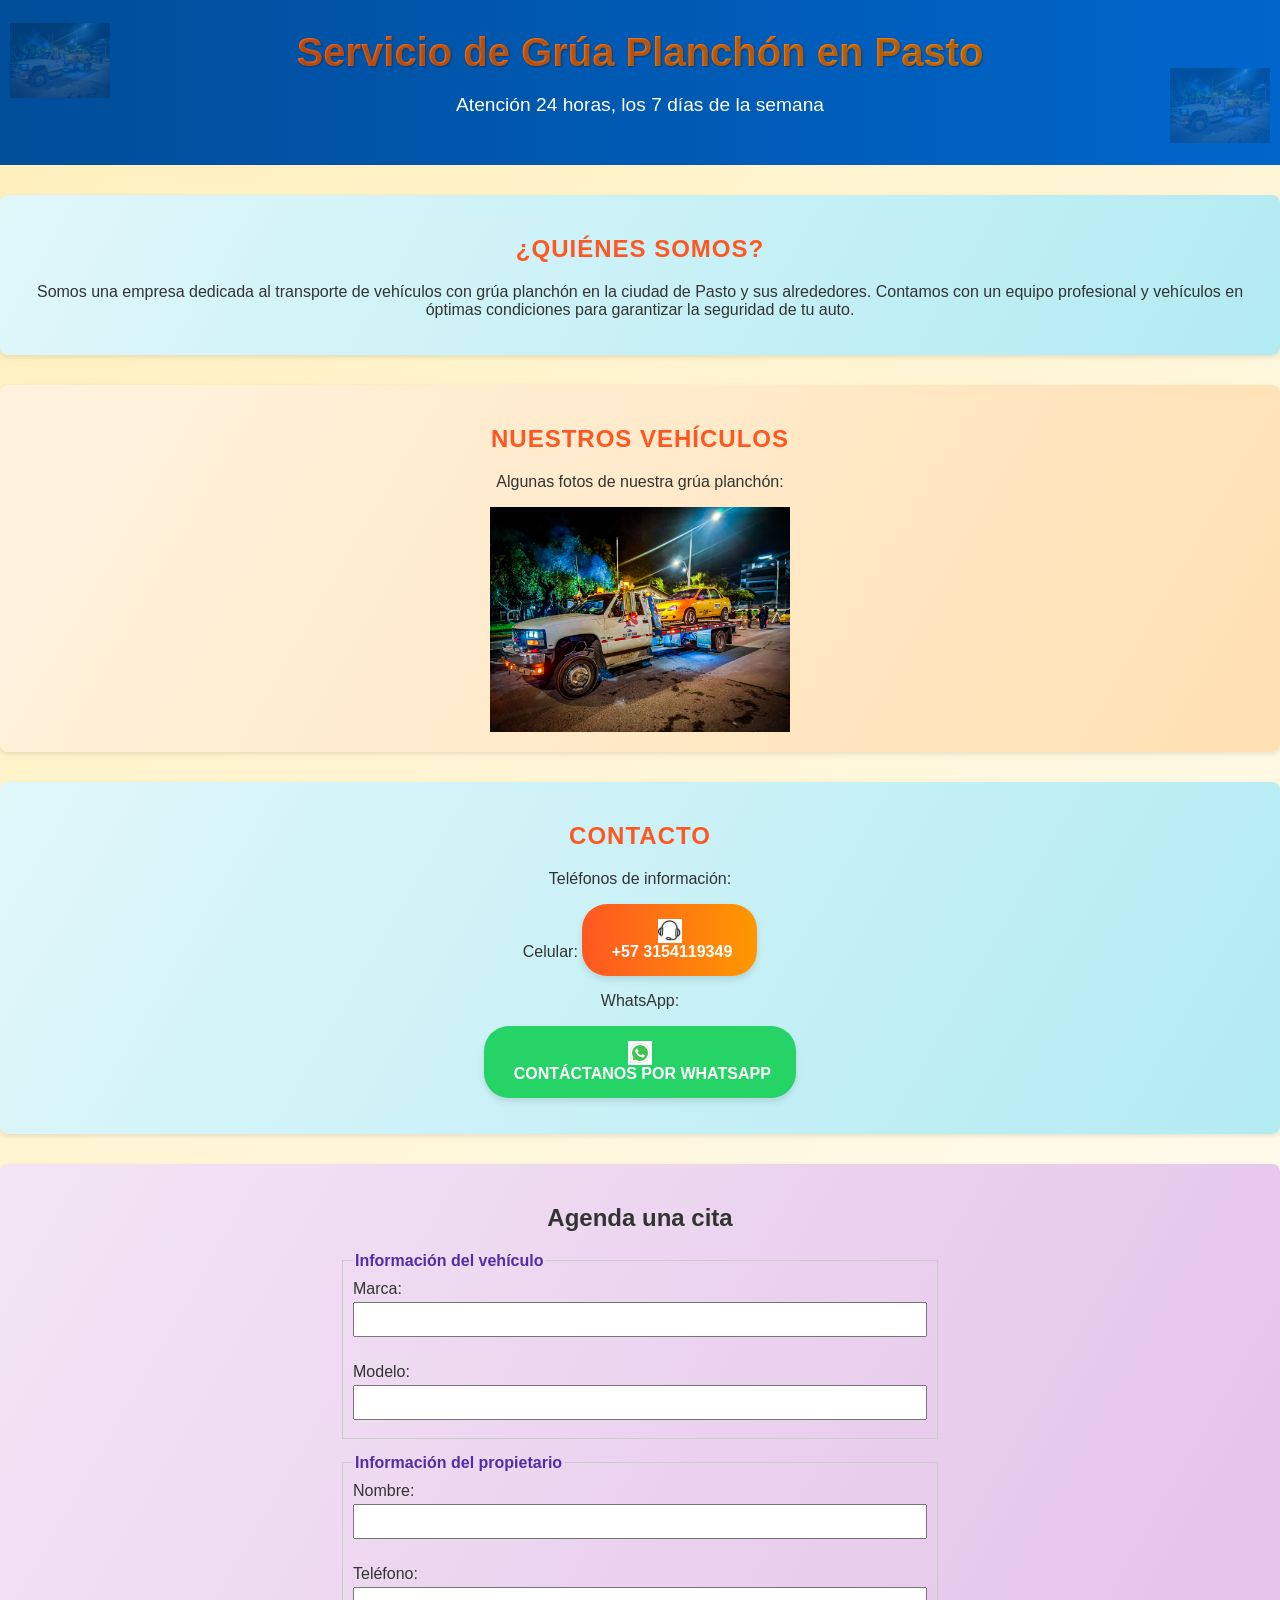
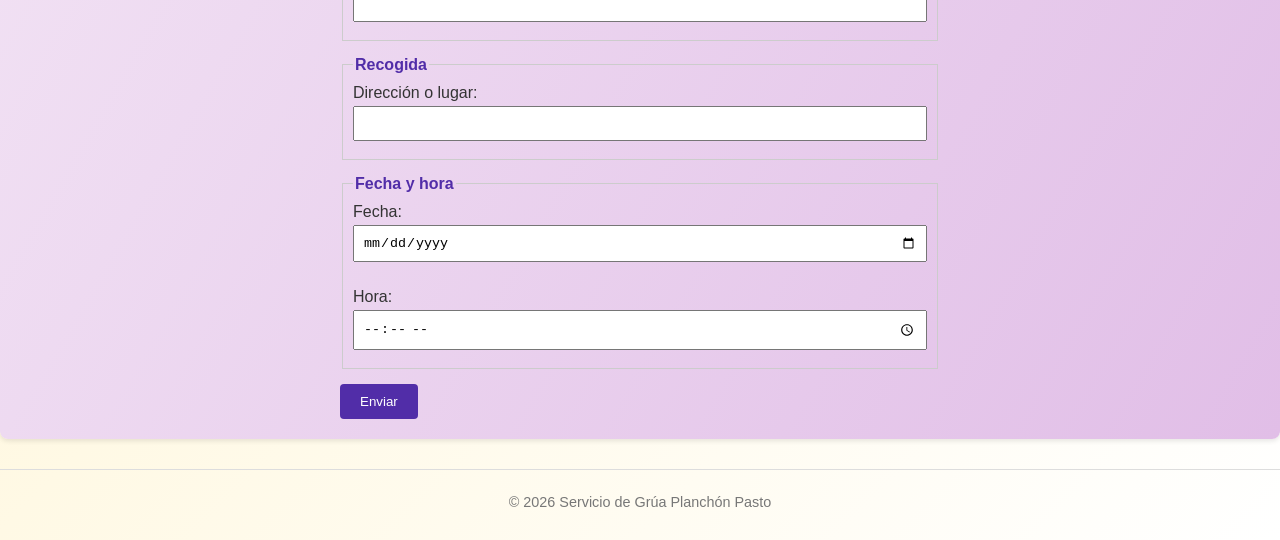
==== index.html @ acb49da7 "Add files via upload" ====
<!DOCTYPE html>
<html lang="es">
    <head>
        <meta charset="UTF-8">
        <title>Servicio de grua planchon 24/7</title>
        <link rel="stylesheet" href="diseño.css">
    </head>
    <body>
        <div class="container">
            <header>
                <h1>Servicio de Grúa Planchón en Pasto</h1>
                <p>Atención 24 horas, los 7 días de la semana</p>
            </header>
        <section id="informacion">
            <h2>¿Quiénes somos?</h2>
            <p>Somos una empresa dedicada al transporte de vehículos con grúa planchón en la ciudad de Pasto y sus alrededores. Contamos con un equipo profesional y vehículos en óptimas condiciones para garantizar la seguridad de tu auto.</p>
        </section>
        <section id="fotos">
            <h2>Nuestros vehículos</h2>
            <p>Algunas fotos de nuestra grúa planchón:</p>
            <img src="grua.jpg" alt="Grúa planchón frontal" width="300">
        </section>
        <section id="contacto">
            <h2>Contacto</h2>
            <p>Teléfonos de información:</p>
            <ul>
                <li>Celular: <a class="button phone" href="tel:+573154119349">
                <img src="llama.gif" alt="Llamar" width="24" style="vertical-align: middle;">
                &nbsp;+57 3154119349
            </a></li>
            </ul>
            <p>WhatsApp:</p>
            <p><a class="button whatsapp" href="https://wa.me/573001234567" target="_blank">
                <img src="what.gif" alt="WhatsApp" width="24" style="vertical-align: middle;">
                &nbsp;Contáctanos por WhatsApp
            </a></p>
        </section>
        <!-- nueva sección para agendar citas -->
        <section id="agendar">
            <h2>Agenda una cita</h2>
            <form action="https://script.google.com/macros/s/AKfycbwT7ybnUFmHu-Cw9Qw9momWvSQEnT1naqYJ2Vun7JZNzu93TOwmvfJAt7CjACuIk99rdw/exec" method="post">
                <fieldset>
                    <legend>Información del vehículo</legend>
                    <label>Marca: <input type="text" name="marca" required></label><br>
                    <label>Modelo: <input type="text" name="modelo" required></label>
                </fieldset>
                <fieldset>
                    <legend>Información del propietario</legend>
                    <label>Nombre: <input type="text" name="nombre" required></label><br>
                    <label>Teléfono: <input type="tel" name="telefono" required></label>
                </fieldset>
                <fieldset>
                    <legend>Recogida</legend>
                    <label>Dirección o lugar: <input type="text" name="ubicacion" required></label>
                </fieldset>
                <fieldset>
                    <legend>Fecha y hora</legend>
                    <label>Fecha: <input type="date" name="fecha" required></label><br>
                    <label>Hora: <input type="time" name="hora" required></label>
                </fieldset>
                <button type="submit">Enviar</button>
            </form>
        </section>
        <footer>
            <p>&copy; 2026 Servicio de Grúa Planchón Pasto</p>
        </footer>
    </body>
</html>
---- diseño.css ----
body {
    font-family: 'Segoe UI', Tahoma, Geneva, Verdana, sans-serif;
    text-align: center;
    margin: 0;
    padding: 0;
    /* lively gradient backdrop with cheerful tones */
    background: linear-gradient(135deg, #ffefba 0%, #ffffff 100%);
    color: #333;
}

/* animated entrance */
@keyframes fadeIn {
    from { opacity: 0; transform: translateY(20px); }
    to { opacity: 1; transform: translateY(0); }
}

.container {
    animation: fadeIn 0.8s ease-out;
}

header, section, footer {
    margin-bottom: 30px;
}

/* enhanced vibes for sections */
section {
    padding: 20px;
    background: linear-gradient(120deg, #fff3e0, #ffe0b2);
    border-radius: 8px;
    box-shadow: 0 2px 5px rgba(0,0,0,0.1);
    transition: transform 0.3s;
}

section:hover {
    transform: translateY(-5px);
}

section:nth-child(even) {
    background: linear-gradient(120deg, #e0f7fa, #b2ebf2);
}

img {
    max-width: 100%;
    height: auto;
    display: block;
    margin: 0 auto;
}

ul {
    list-style: none;
    padding: 0;
}

a {
    color: #0066cc;
    text-decoration: none;
}

a:hover {
    text-decoration: underline;
}

/* adicional: cabecera con fondo y texto blanco */
header {
    background: linear-gradient(90deg, #004d99, #0066cc);
    color: #fff;
    padding: 30px 0;
    position: relative;
    overflow: hidden;
}

/* floating grúa icon decorations */
header::before,
header::after {
    content: '';
    position: absolute;
    width: 100px;
    height: 100px;
    background: url('grua.jpg') no-repeat center/contain;
    opacity: 0.2;
    animation: float 6s ease-in-out infinite;
}
header::before { top: 10px; left: 10px; }
header::after { bottom: 10px; right: 10px; animation-delay: 3s; }

@keyframes float {
    0%,100% { transform: translateY(0); }
    50% { transform: translateY(-15px); }
}

header h1 {
  font-size: 2.5em;
  margin: 0;
  text-shadow: 1px 1px 2px rgba(0,0,0,0.3);
  /* animated gradient text effect */
  background: linear-gradient(90deg, #ff5722, #ff9800, #ff5722);
  background-size: 200% 200%; /* 👈 necesario */
  -webkit-background-clip: text;
  -webkit-text-fill-color: transparent;
  animation: textShift 5s ease infinite;
}


@keyframes textShift {
    0% { background-position: 0% 50%; }
    50% { background-position: 100% 50%; }
    100% { background-position: 0% 50%; }
}

header p {
    font-size: 1.2em;
}

/* button style for contact links */
.button {
    display: inline-block;
    background: linear-gradient(90deg,#ff5722,#ff9800);
    color: #fff;
    padding: 15px 25px;
    border-radius: 25px;
    text-transform: uppercase;
    font-weight: bold;
    transition: background 0.3s, transform 0.3s, box-shadow 0.3s;
    text-decoration: none;
    box-shadow: 0 4px 6px rgba(0,0,0,0.1);
    animation: pulse 2s infinite;
}

@keyframes pulse {
    0%, 100% { transform: scale(1); }
    50% { transform: scale(1.05); }
}

.button:hover {
    background: linear-gradient(90deg,#ff9800,#ff5722);
    transform: translateY(-3px);
    box-shadow: 0 6px 10px rgba(0,0,0,0.15);
}

/* special WhatsApp callout */
.whatsapp {
    background: #25d366 !important;
}
/* estilos para el formulario de citas */
#agendar {
    padding: 20px;
    background: linear-gradient(120deg, #f3e5f5, #e1bee7);
    border-radius: 8px;
    box-shadow: 0 2px 5px rgba(0,0,0,0.1);
}
#agendar form {
    max-width: 600px;
    margin: 0 auto;
    text-align: left;
}
#agendar fieldset {
    margin-bottom: 15px;
    border: 1px solid #ccc;
    padding: 10px;
}
#agendar legend {
    font-weight: bold;
    color: #512da8;
}
#agendar label {
    display: block;
    margin-bottom: 8px;
}
#agendar input[type="text"],
#agendar input[type="number"],
#agendar input[type="tel"],
#agendar input[type="email"],
#agendar input[type="date"],
#agendar input[type="time"] {
    width: 100%;
    padding: 8px;
    box-sizing: border-box;
    margin-top: 4px;
}
#agendar button[type="submit"] {
    background: #512da8;
    color: #fff;
    padding: 10px 20px;
    border: none;
    border-radius: 4px;
    cursor: pointer;
    transition: background 0.3s;
}
#agendar button[type="submit"]:hover {
    background: #311b92;
}
.whatsapp:hover {
    background: #1ebe5a !important;
}

footer {
    font-size: 0.9em;
    color: #777;
    border-top: 1px solid #ddd;
    padding-top: 10px;
}

/* estilos para secciones internas */
#informacion h2,
#fotos h2,
#contacto h2 {
    color: #ff5722;
    text-transform: uppercase;
    letter-spacing: 1px;
}

/* adaptaciones móviles */
@media (max-width: 600px) {
    .container {
        padding: 10px;
    }
    header h1 {
        font-size: 1.5em;
    }
}

<fieldset>
    <legend>Información del vehículo</legend>
    <label>Marca: <input type="text" name="marca" required></label><br>
    <label>Modelo: <input type="text" name="modelo" required></label>
</fieldset>
<fieldset>
    <legend>Información del propietario</legend>
    <label>Nombre: <input type="text" name="nombre" required></label><br>
    <label>Teléfono: <input type="tel" name="telefono" required></label>
</fieldset>
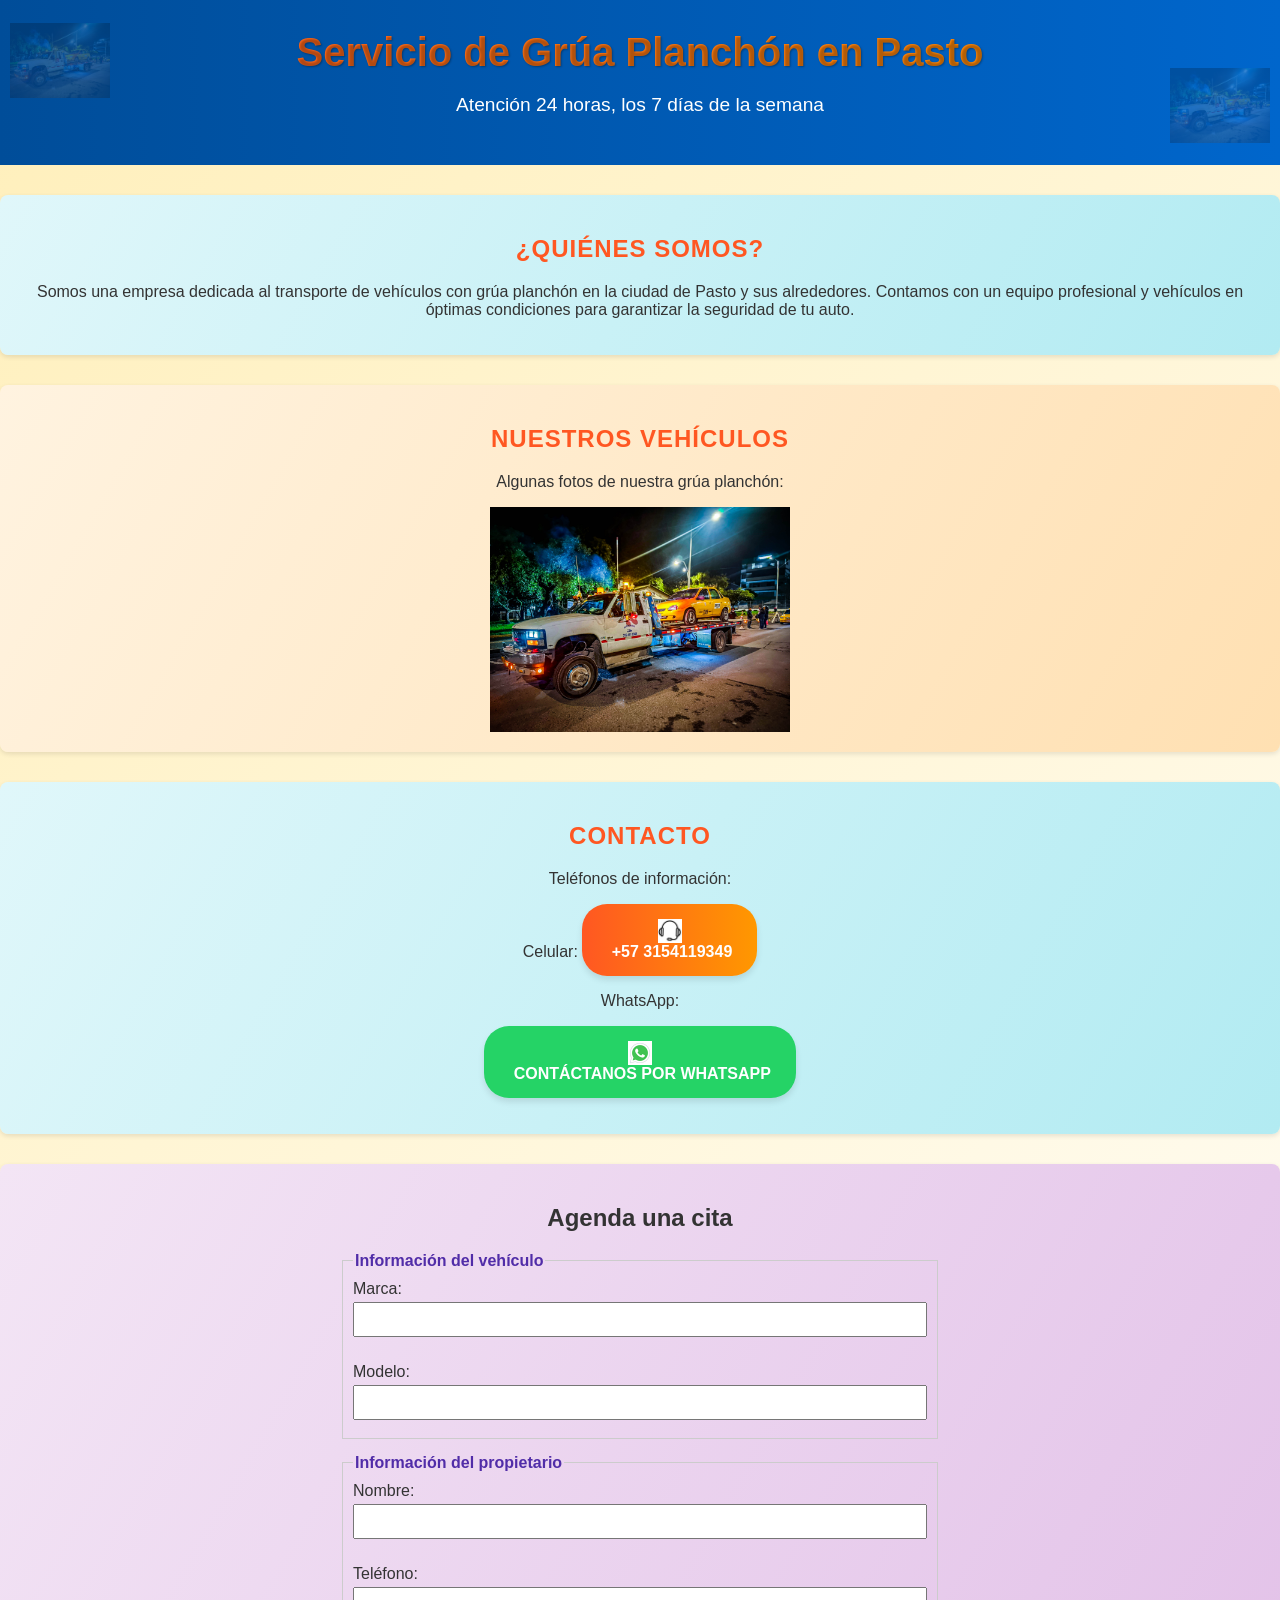
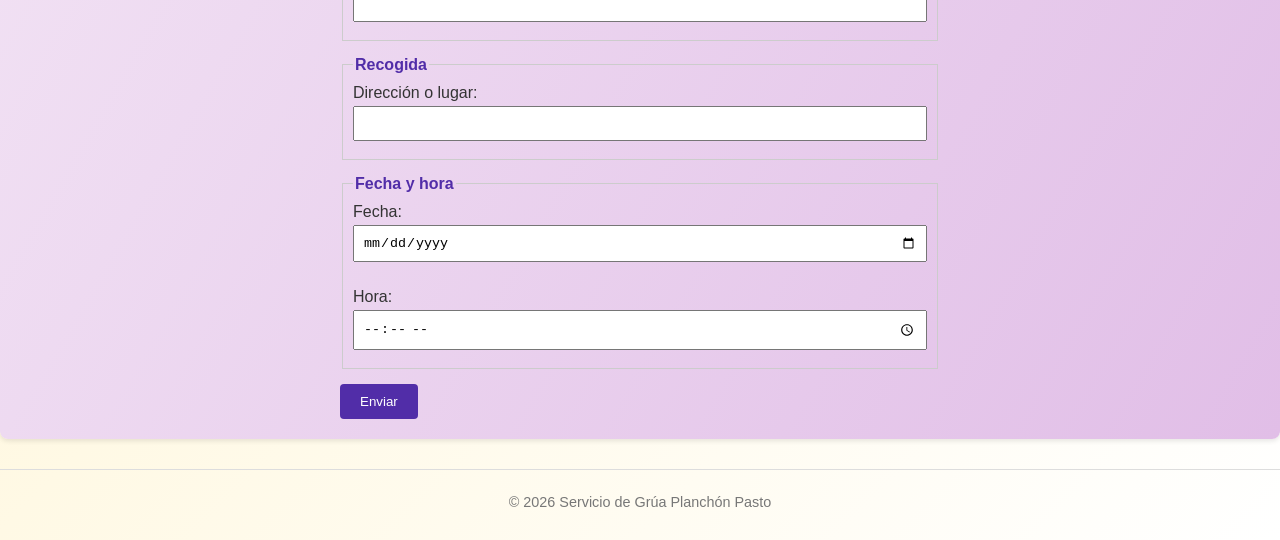
==== commit 14bfc532: "Fix HTML formatting and add new sections" ====
--- a/index.html
+++ b/index.html
@@ -30,7 +30,7 @@
             </a></li>
             </ul>
             <p>WhatsApp:</p>
-            <p><a class="button whatsapp" href="https://wa.me/573001234567" target="_blank">
+            <p><a class="button whatsapp" href="https://wa.me/573154119349" target="_blank">
                 <img src="what.gif" alt="WhatsApp" width="24" style="vertical-align: middle;">
                 &nbsp;Contáctanos por WhatsApp
             </a></p>
@@ -65,4 +65,5 @@
             <p>&copy; 2026 Servicio de Grúa Planchón Pasto</p>
         </footer>
     </body>
-</html>+
+</html>
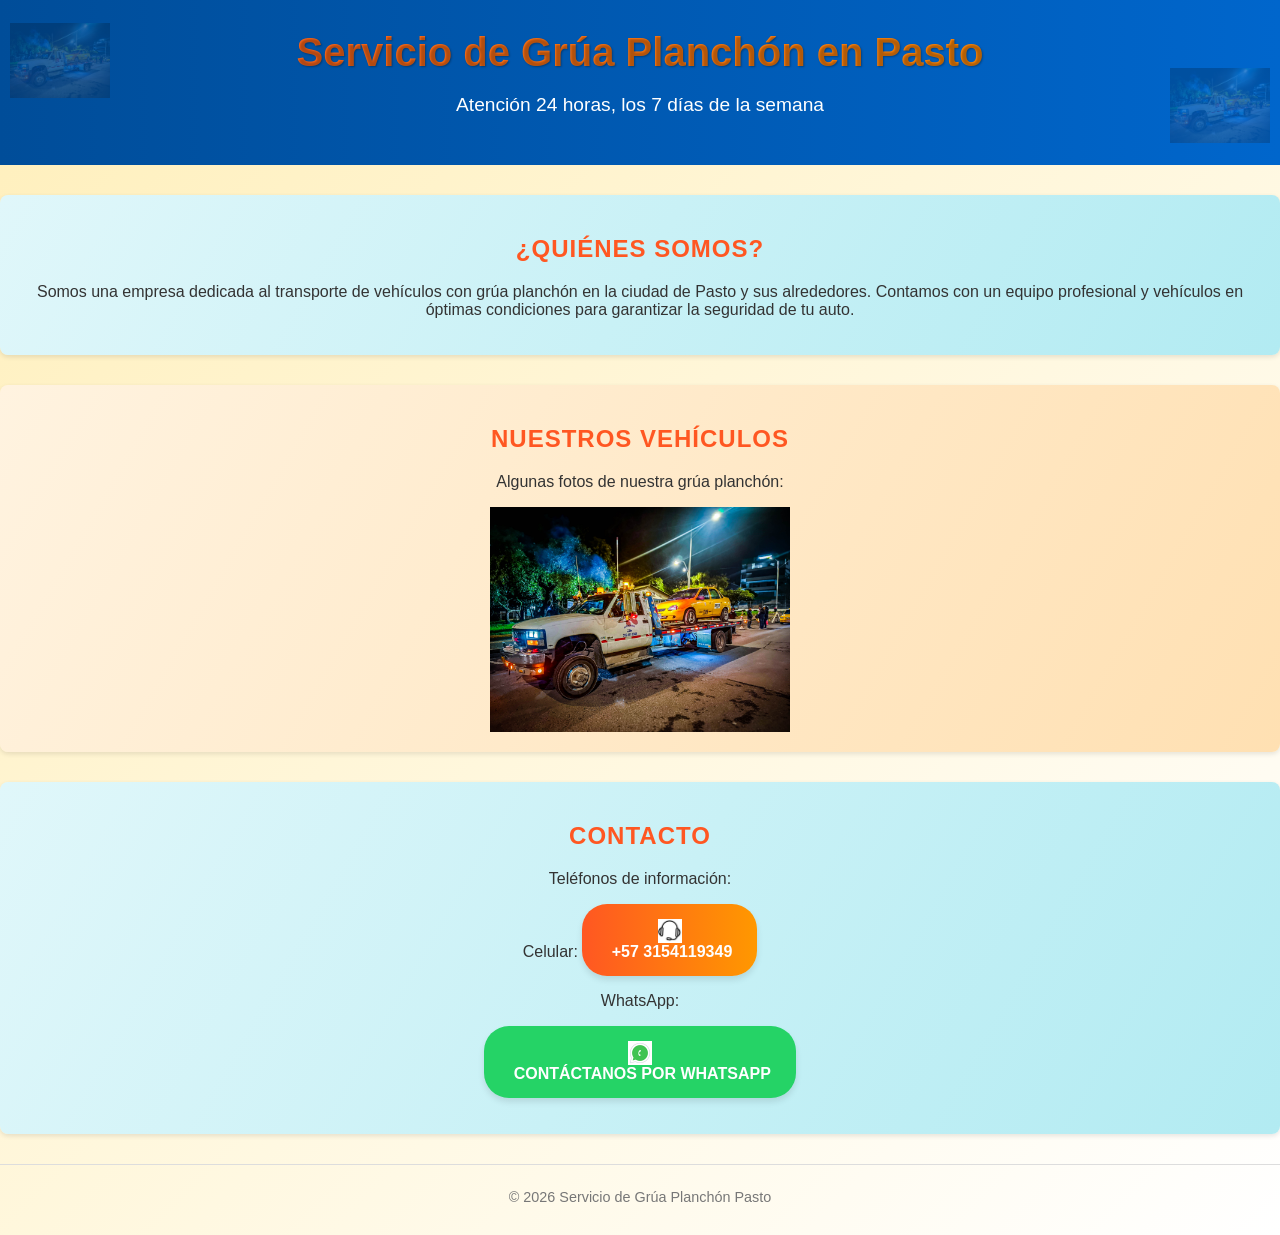
==== commit 1836989b: "Update index.html" ====
--- a/index.html
+++ b/index.html
@@ -30,40 +30,14 @@
             </a></li>
             </ul>
             <p>WhatsApp:</p>
-            <p><a class="button whatsapp" href="https://wa.me/573154119349" target="_blank">
+            <p><a class="button whatsapp" href="https://wa.me/573001234567" target="_blank">
                 <img src="what.gif" alt="WhatsApp" width="24" style="vertical-align: middle;">
                 &nbsp;Contáctanos por WhatsApp
             </a></p>
         </section>
-        <!-- nueva sección para agendar citas -->
-        <section id="agendar">
-            <h2>Agenda una cita</h2>
-            <form action="https://script.google.com/macros/s/AKfycbwT7ybnUFmHu-Cw9Qw9momWvSQEnT1naqYJ2Vun7JZNzu93TOwmvfJAt7CjACuIk99rdw/exec" method="post">
-                <fieldset>
-                    <legend>Información del vehículo</legend>
-                    <label>Marca: <input type="text" name="marca" required></label><br>
-                    <label>Modelo: <input type="text" name="modelo" required></label>
-                </fieldset>
-                <fieldset>
-                    <legend>Información del propietario</legend>
-                    <label>Nombre: <input type="text" name="nombre" required></label><br>
-                    <label>Teléfono: <input type="tel" name="telefono" required></label>
-                </fieldset>
-                <fieldset>
-                    <legend>Recogida</legend>
-                    <label>Dirección o lugar: <input type="text" name="ubicacion" required></label>
-                </fieldset>
-                <fieldset>
-                    <legend>Fecha y hora</legend>
-                    <label>Fecha: <input type="date" name="fecha" required></label><br>
-                    <label>Hora: <input type="time" name="hora" required></label>
-                </fieldset>
-                <button type="submit">Enviar</button>
-            </form>
-        </section>
+
         <footer>
             <p>&copy; 2026 Servicio de Grúa Planchón Pasto</p>
         </footer>
     </body>
-
 </html>
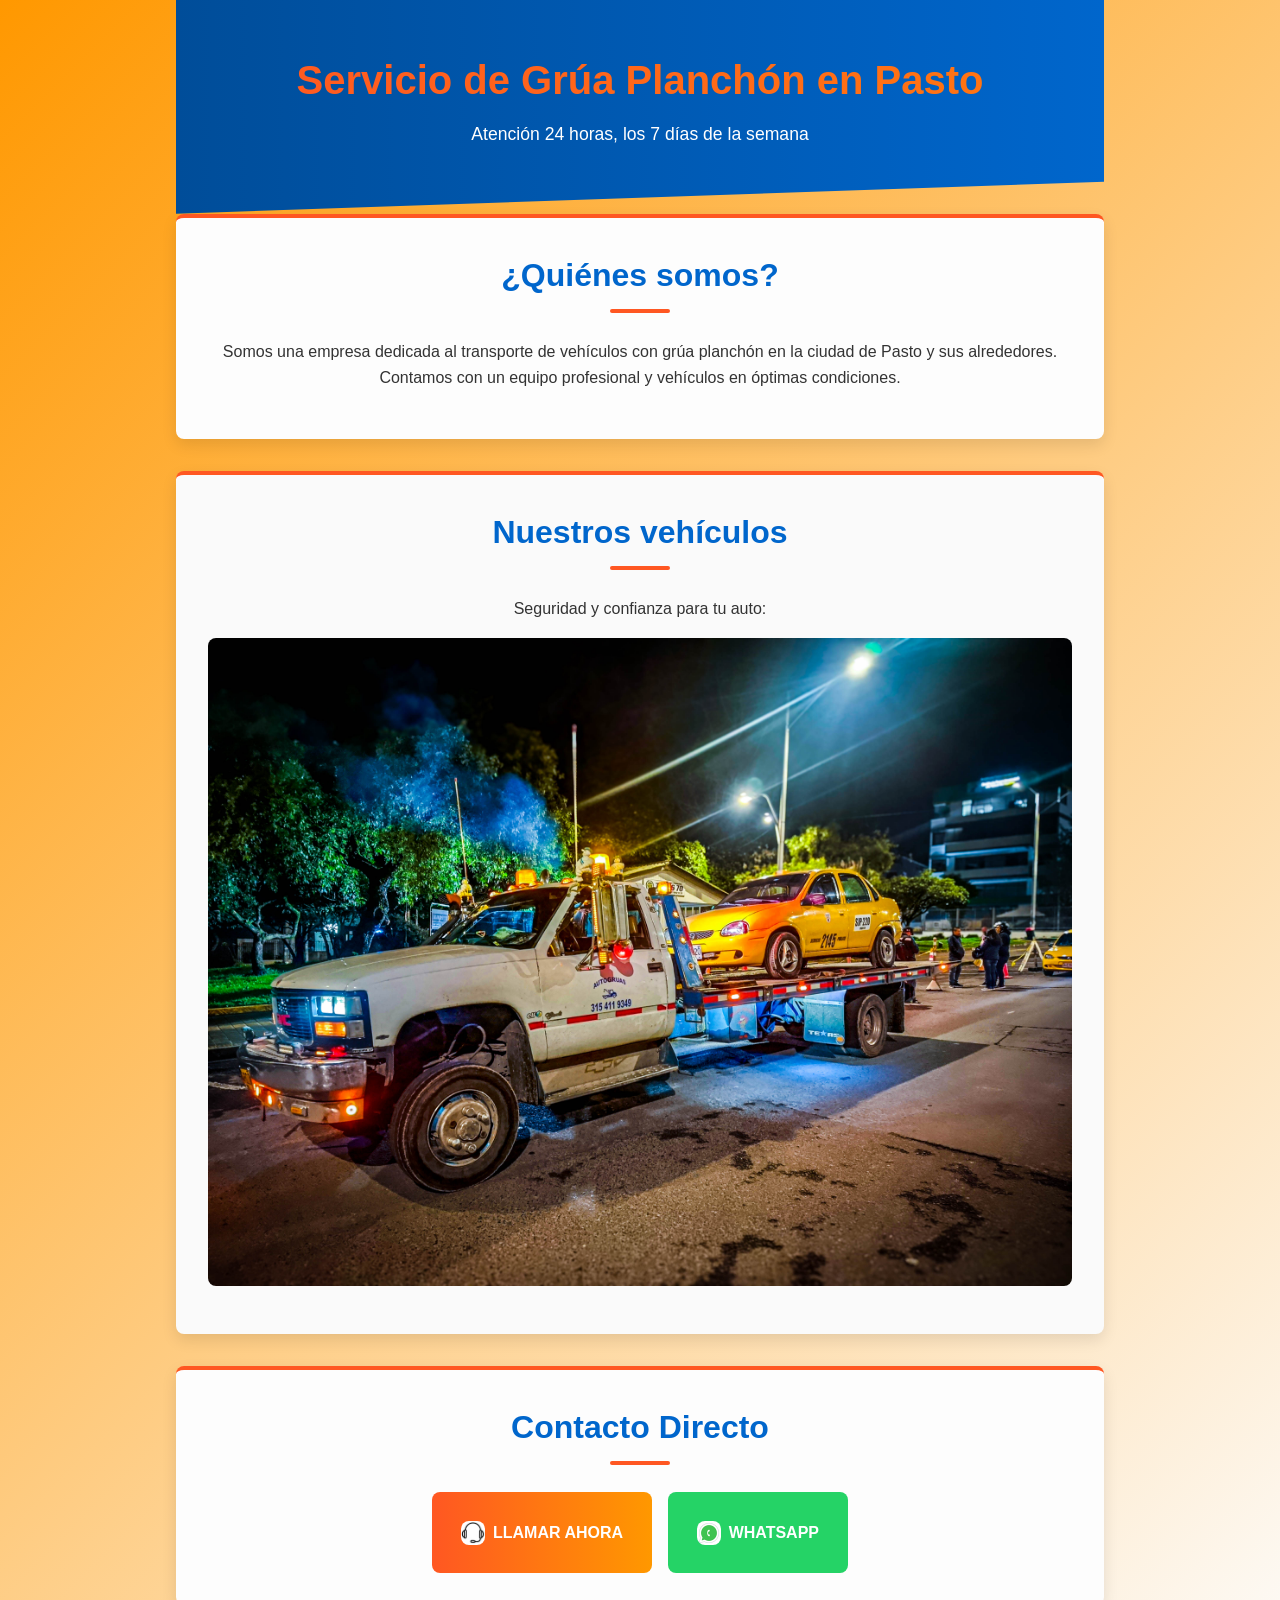
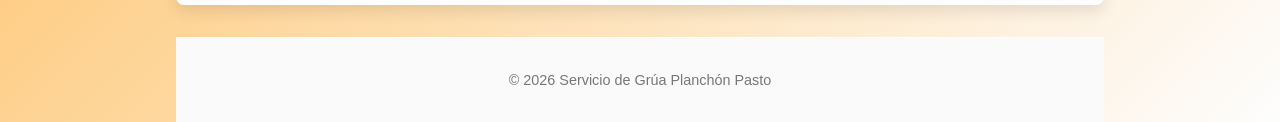
==== commit 565d99bf: "Enhance HTML structure and improve contact section Added viewport meta tag for responsive design and" ====
--- a/index.html
+++ b/index.html
@@ -1,43 +1,47 @@
 <!DOCTYPE html>
 <html lang="es">
-    <head>
-        <meta charset="UTF-8">
-        <title>Servicio de grua planchon 24/7</title>
-        <link rel="stylesheet" href="diseño.css">
-    </head>
-    <body>
-        <div class="container">
-            <header>
-                <h1>Servicio de Grúa Planchón en Pasto</h1>
-                <p>Atención 24 horas, los 7 días de la semana</p>
-            </header>
+<head>
+    <meta charset="UTF-8">
+    <meta name="viewport" content="width=device-width, initial-scale=1.0">
+    <title>Servicio de Grúa Planchón 24/7 - Pasto</title>
+    <link rel="stylesheet" href="diseño.css">
+</head>
+<body>
+    <div class="container">
+        <header>
+            <h1>Servicio de Grúa Planchón en Pasto</h1>
+            <p>Atención 24 horas, los 7 días de la semana</p>
+        </header>
+
         <section id="informacion">
             <h2>¿Quiénes somos?</h2>
-            <p>Somos una empresa dedicada al transporte de vehículos con grúa planchón en la ciudad de Pasto y sus alrededores. Contamos con un equipo profesional y vehículos en óptimas condiciones para garantizar la seguridad de tu auto.</p>
+            <p>Somos una empresa dedicada al transporte de vehículos con grúa planchón en la ciudad de Pasto y sus alrededores. Contamos con un equipo profesional y vehículos en óptimas condiciones.</p>
         </section>
+
         <section id="fotos">
             <h2>Nuestros vehículos</h2>
-            <p>Algunas fotos de nuestra grúa planchón:</p>
-            <img src="grua.jpg" alt="Grúa planchón frontal" width="300">
+            <p>Seguridad y confianza para tu auto:</p>
+            <img src="grua.jpg" alt="Grúa planchón frontal">
         </section>
+
+
         <section id="contacto">
-            <h2>Contacto</h2>
-            <p>Teléfonos de información:</p>
-            <ul>
-                <li>Celular: <a class="button phone" href="tel:+573154119349">
-                <img src="llama.gif" alt="Llamar" width="24" style="vertical-align: middle;">
-                &nbsp;+57 3154119349
-            </a></li>
-            </ul>
-            <p>WhatsApp:</p>
-            <p><a class="button whatsapp" href="https://wa.me/573001234567" target="_blank">
-                <img src="what.gif" alt="WhatsApp" width="24" style="vertical-align: middle;">
-                &nbsp;Contáctanos por WhatsApp
-            </a></p>
+            <h2>Contacto Directo</h2>
+            <div class="contact-buttons">
+                <a class="button phone" href="tel:+573154119349">
+                    <img src="llama.gif" alt="Llamar" width="24" style="vertical-align: middle;">
+                    Llamar ahora
+                </a>
+                <a class="button whatsapp" href="https://wa.me/573154119349" target="_blank">
+                    <img src="what.gif" alt="WhatsApp" width="24" style="vertical-align: middle;">
+                    WhatsApp
+                </a>
+            </div>
         </section>
 
         <footer>
             <p>&copy; 2026 Servicio de Grúa Planchón Pasto</p>
         </footer>
-    </body>
+    </div>
+</body>
 </html>
--- a/diseño.css
+++ b/diseño.css
@@ -1,105 +1,83 @@
+/* variables de tema */
+:root {
+    --color-primary: #0066cc;
+    --color-primary-dark: #004d99;
+    --color-accent: #ff5722;
+    --color-accent-light: #ff9800;
+    --color-bg: #fdfdfd;
+    --color-bg-alt: #fafafa;
+    --color-text: #333;
+    --color-heading: var(--color-primary);
+    --radius: 8px;
+    --transition: 0.3s ease;
+    --font-sans: 'Segoe UI', Tahoma, Geneva, Verdana, sans-serif;
+}
+
+
+/* reset ligero */
+*, *::before, *::after { box-sizing: border-box; }
+
 body {
-    font-family: 'Segoe UI', Tahoma, Geneva, Verdana, sans-serif;
-    text-align: center;
     margin: 0;
     padding: 0;
-    /* lively gradient backdrop with cheerful tones */
-    background: linear-gradient(135deg, #ffefba 0%, #ffffff 100%);
-    color: #333;
+    font-family: var(--font-sans);
+    color: var(--color-text);
+    line-height: 1.6;
+    text-align: center;
+    background: linear-gradient(135deg, var(--color-accent-light) 0%, var(--color-bg) 100%);
 }
 
-/* animated entrance */
+.container {
+    max-width: 960px;
+    margin: 0 auto;
+    padding: 0 1rem;
+    animation: fadeIn 0.8s var(--transition);
+}
+
 @keyframes fadeIn {
     from { opacity: 0; transform: translateY(20px); }
     to { opacity: 1; transform: translateY(0); }
 }
 
-.container {
-    animation: fadeIn 0.8s ease-out;
+header {
+    position: relative;
+    overflow: hidden;
+    background: linear-gradient(90deg, var(--color-primary-dark), var(--color-primary));
+    color: #fff;
+    padding: 3rem 1rem;
+    clip-path: polygon(0 0,100% 0,100% 85%,0 100%);
 }
 
-header, section, footer {
-    margin-bottom: 30px;
-}
-
-/* enhanced vibes for sections */
-section {
-    padding: 20px;
-    background: linear-gradient(120deg, #fff3e0, #ffe0b2);
-    border-radius: 8px;
-    box-shadow: 0 2px 5px rgba(0,0,0,0.1);
-    transition: transform 0.3s;
-}
-
-section:hover {
-    transform: translateY(-5px);
-}
-
-section:nth-child(even) {
-    background: linear-gradient(120deg, #e0f7fa, #b2ebf2);
-}
-
-img {
-    max-width: 100%;
-    height: auto;
-    display: block;
-    margin: 0 auto;
-}
-
-ul {
-    list-style: none;
-    padding: 0;
-}
-
-a {
-    color: #0066cc;
-    text-decoration: none;
-}
-
-a:hover {
-    text-decoration: underline;
-}
-
-/* adicional: cabecera con fondo y texto blanco */
-header {
-    background: linear-gradient(90deg, #004d99, #0066cc);
-    color: #fff;
-    padding: 30px 0;
-    position: relative;
-    overflow: hidden;
-}
-
-/* floating grúa icon decorations */
-header::before,
 header::after {
     content: '';
     position: absolute;
-    width: 100px;
-    height: 100px;
-    background: url('grua.jpg') no-repeat center/contain;
-    opacity: 0.2;
-    animation: float 6s ease-in-out infinite;
-}
-header::before { top: 10px; left: 10px; }
-header::after { bottom: 10px; right: 10px; animation-delay: 3s; }
-
-@keyframes float {
-    0%,100% { transform: translateY(0); }
-    50% { transform: translateY(-15px); }
+    top: 0;
+    left: 0;
+    width: 100%;
+    height: 100%;
+    background: url('fondo-grua.jpg') center/cover no-repeat;
+    opacity: 0.1;
+    z-index: 0;
 }
 
 header h1 {
-  font-size: 2.5em;
-  margin: 0;
-  text-shadow: 1px 1px 2px rgba(0,0,0,0.3);
-  /* animated gradient text effect */
-  background: linear-gradient(90deg, #ff5722, #ff9800, #ff5722);
-  background-size: 200% 200%; /* 👈 necesario */
-  -webkit-background-clip: text;
-  -webkit-text-fill-color: transparent;
-  animation: textShift 5s ease infinite;
+    position: relative;
+    z-index: 1;
+    font-size: 2.5rem;
+    margin: 0;
+    background: linear-gradient(90deg, var(--color-accent), var(--color-accent-light));
+    -webkit-background-clip: text;
+    -webkit-text-fill-color: transparent;
+    background-size: 200% 200%;
+    animation: textShift 5s ease-in-out infinite;
 }
 
+header p {
+    position: relative;
+    z-index: 1;
+    margin-top: 0.5rem;
+    font-size: 1.1rem;
+}
 
 @keyframes textShift {
     0% { background-position: 0% 50%; }
@@ -107,125 +85,90 @@
     100% { background-position: 0% 50%; }
 }
 
-header p {
-    font-size: 1.2em;
+section {
+    background: var(--color-bg-alt);
+    padding: 2rem;
+    margin-bottom: 2rem;
+    border-radius: var(--radius);
+    border-top: 4px solid var(--color-accent);
+    box-shadow: 0 6px 15px rgba(0,0,0,0.1);
+    transition: transform var(--transition), box-shadow var(--transition);
 }
 
-/* button style for contact links */
-.button {
-    display: inline-block;
-    background: linear-gradient(90deg,#ff5722,#ff9800);
-    color: #fff;
-    padding: 15px 25px;
-    border-radius: 25px;
-    text-transform: uppercase;
-    font-weight: bold;
-    transition: background 0.3s, transform 0.3s, box-shadow 0.3s;
-    text-decoration: none;
-    box-shadow: 0 4px 6px rgba(0,0,0,0.1);
-    animation: pulse 2s infinite;
+section:hover {
+    box-shadow: 0 10px 20px rgba(0,0,0,0.15);
 }
 
-@keyframes pulse {
-    0%, 100% { transform: scale(1); }
-    50% { transform: scale(1.05); }
+section:hover { transform: translateY(-5px); }
+section:nth-child(even) { background: var(--color-bg); }
+
+h2 {
+    margin-top: 0;
+    color: var(--color-heading);
+    font-size: 2rem;
+    position: relative;
 }
 
-.button:hover {
-    background: linear-gradient(90deg,#ff9800,#ff5722);
-    transform: translateY(-3px);
-    box-shadow: 0 6px 10px rgba(0,0,0,0.15);
+h2::after {
+    content: '';
+    display: block;
+    width: 60px;
+    height: 4px;
+    background: var(--color-accent);
+    margin: 0.5rem auto;
+    border-radius: var(--radius);
 }
 
-/* special WhatsApp callout */
-.whatsapp {
-    background: #25d366 !important;
-}
-/* estilos para el formulario de citas */
-#agendar {
-    padding: 20px;
-    background: linear-gradient(120deg, #f3e5f5, #e1bee7);
-    border-radius: 8px;
-    box-shadow: 0 2px 5px rgba(0,0,0,0.1);
-}
-#agendar form {
-    max-width: 600px;
-    margin: 0 auto;
-    text-align: left;
-}
-#agendar fieldset {
-    margin-bottom: 15px;
-    border: 1px solid #ccc;
-    padding: 10px;
-}
-#agendar legend {
-    font-weight: bold;
-    color: #512da8;
-}
-#agendar label {
+img {
+    max-width: 100%;
+    height: auto;
+    border-radius: var(--radius);
     display: block;
-    margin-bottom: 8px;
-}
-#agendar input[type="text"],
-#agendar input[type="number"],
-#agendar input[type="tel"],
-#agendar input[type="email"],
-#agendar input[type="date"],
-#agendar input[type="time"] {
-    width: 100%;
-    padding: 8px;
-    box-sizing: border-box;
-    margin-top: 4px;
-}
-#agendar button[type="submit"] {
-    background: #512da8;
-    color: #fff;
-    padding: 10px 20px;
-    border: none;
-    border-radius: 4px;
-    cursor: pointer;
-    transition: background 0.3s;
-}
-#agendar button[type="submit"]:hover {
-    background: #311b92;
-}
-.whatsapp:hover {
-    background: #1ebe5a !important;
+    margin: 1rem auto;
 }
 
-footer {
-    font-size: 0.9em;
-    color: #777;
-    border-top: 1px solid #ddd;
-    padding-top: 10px;
+.contact-buttons {
+    display: flex;
+    justify-content: center;
+    flex-wrap: wrap;
+    gap: 1rem;
 }
 
-/* estilos para secciones internas */
-#informacion h2,
-#fotos h2,
-#contacto h2 {
-    color: #ff5722;
+.button {
+    display: inline-flex;
+    align-items: center;
+    justify-content: center;
+    gap: 0.5rem;
+    padding: 0.8rem 1.8rem;
+    background: linear-gradient(90deg, var(--color-accent), var(--color-accent-light));
+    color: #fff !important;
+    text-decoration: none;
+    font-weight: 600;
     text-transform: uppercase;
-    letter-spacing: 1px;
+    border: none;
+    border-radius: var(--radius);
+    transition: background var(--transition), transform var(--transition);
 }
 
-/* adaptaciones móviles */
-@media (max-width: 600px) {
-    .container {
-        padding: 10px;
-    }
-    header h1 {
-        font-size: 1.5em;
-    }
+.button:hover { background: linear-gradient(90deg, var(--color-accent-light), var(--color-accent)); transform: scale(1.1) rotate(-1deg); box-shadow: 0 4px 8px rgba(0,0,0,0.2); }
+
+.whatsapp { background: #25d366 !important; }
+.whatsapp:hover { background: #1ebe5a !important; }
+
+
+footer {
+    padding: 1rem 0;
+    font-size: 0.9rem;
+    color: #777;
+    background: var(--color-bg-alt);
+    border-top: 1px solid var(--color-bg);
 }
 
-<fieldset>
-    <legend>Información del vehículo</legend>
-    <label>Marca: <input type="text" name="marca" required></label><br>
-    <label>Modelo: <input type="text" name="modelo" required></label>
-</fieldset>
-<fieldset>
-    <legend>Información del propietario</legend>
-    <label>Nombre: <input type="text" name="nombre" required></label><br>
-    <label>Teléfono: <input type="tel" name="telefono" required></label>
-</fieldset>+@media (max-width: 768px) {
+    header h1 { font-size: 2rem; }
+    .button { width: 90%; }
+}
+
+@media (max-width: 480px) {
+    header { padding: 2rem 1rem; }
+}
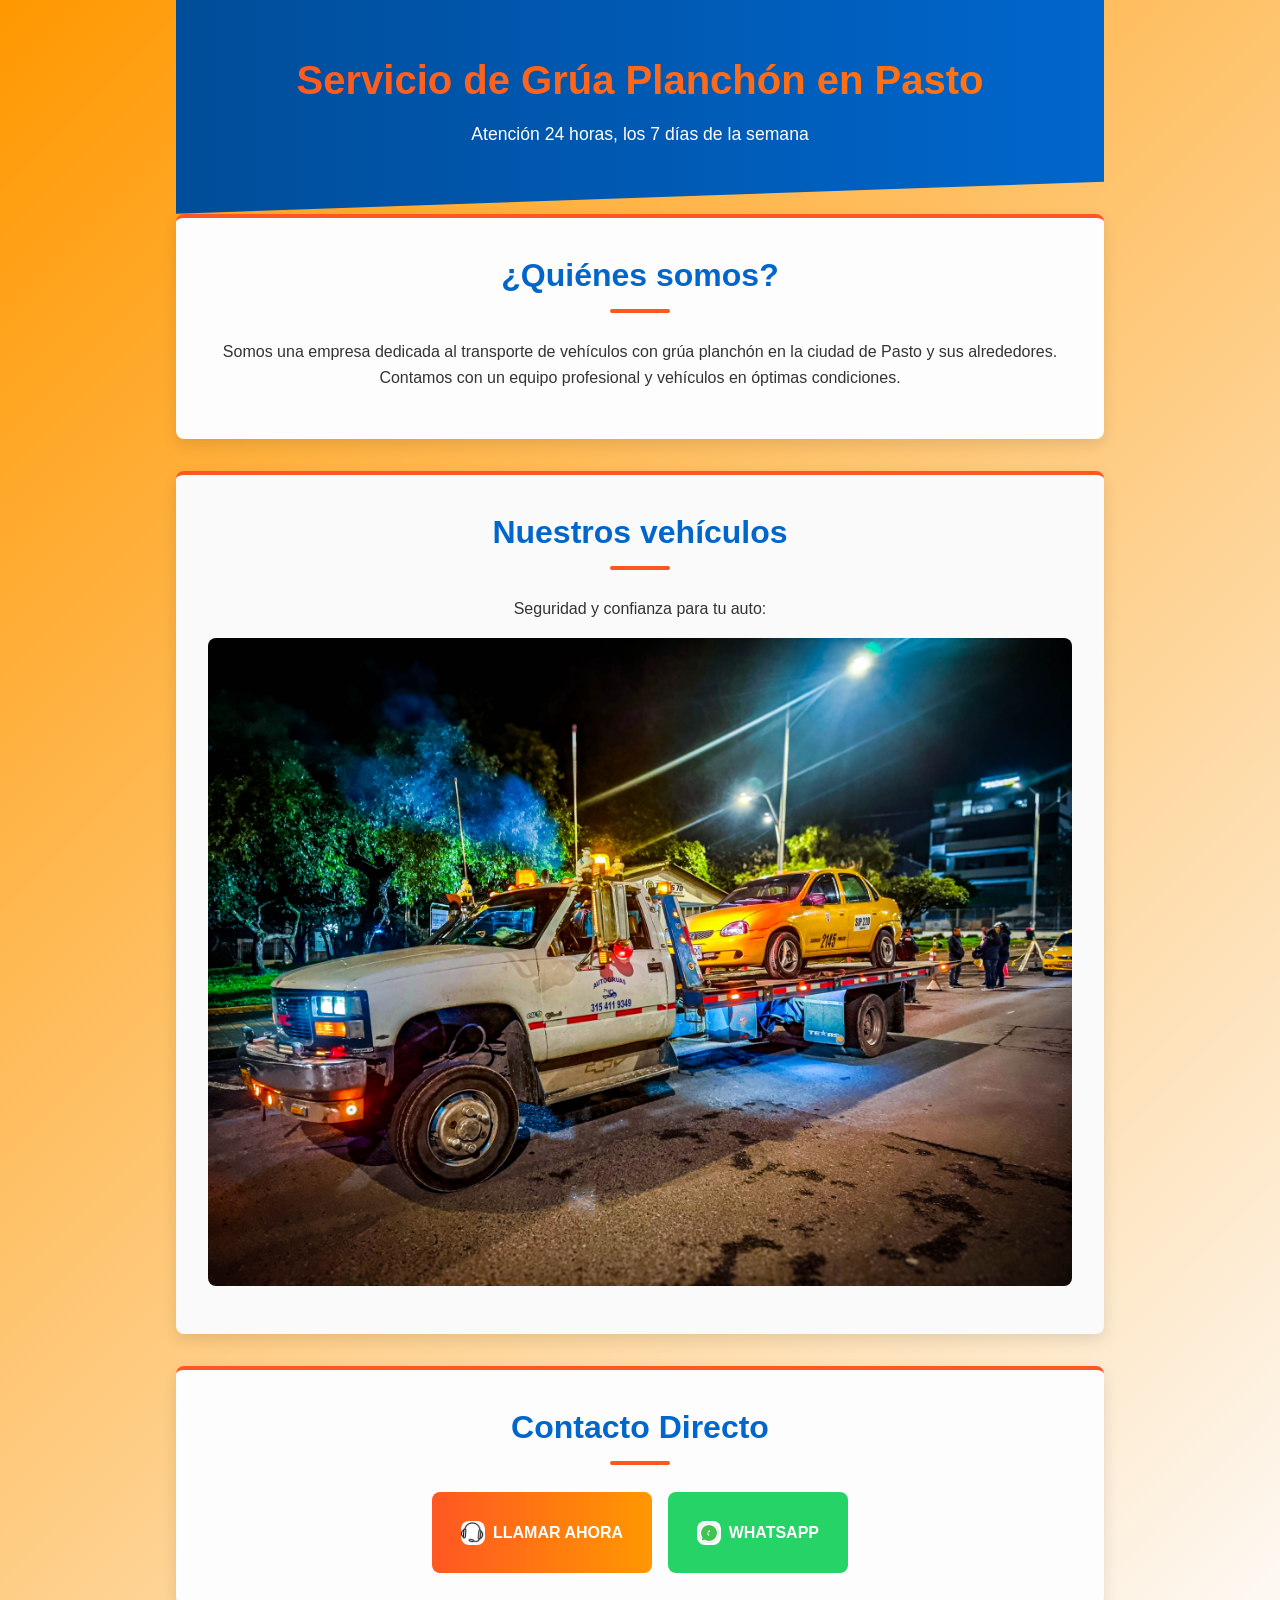
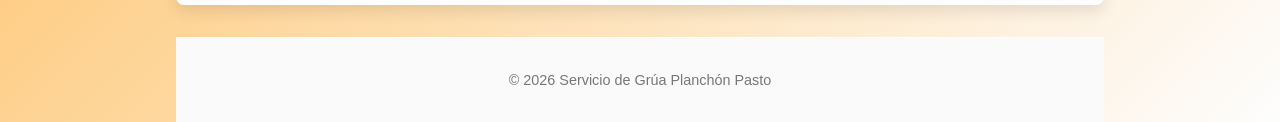
==== commit 4027aaac: "Fix HTML structure and restore original content Restored and corrected HTML structure and formatting" ====
--- a/index.html
+++ b/index.html
@@ -45,3 +45,4 @@
     </div>
 </body>
 </html>
+
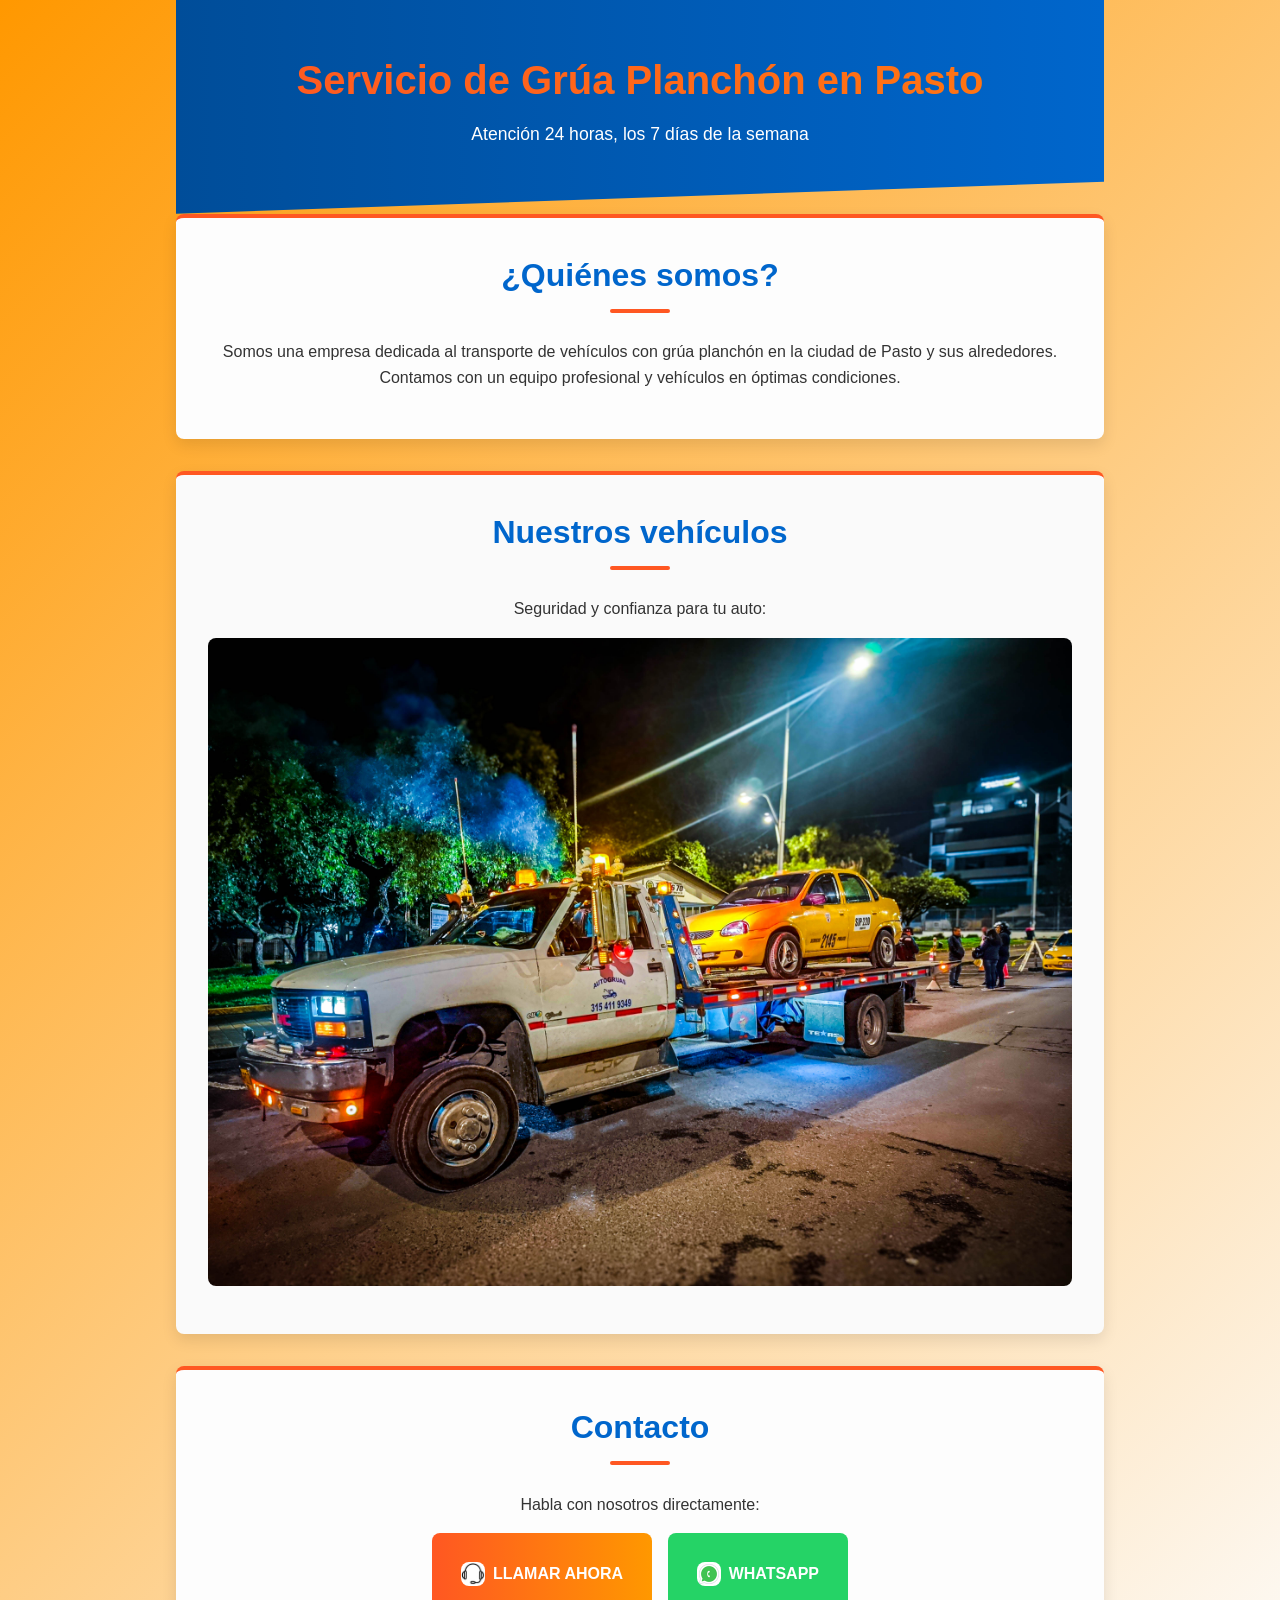
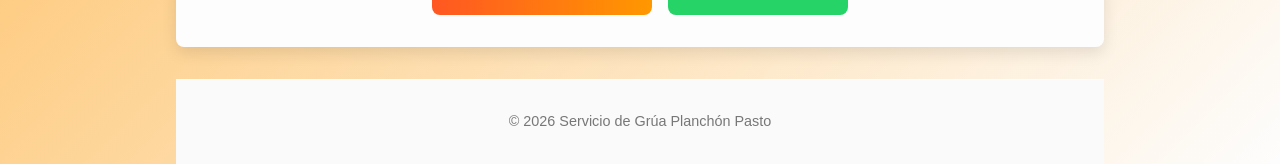
==== commit 1e7dfdc8: "Revise contact section for clearer communication Updated contact section to include a direct communi" ====
--- a/index.html
+++ b/index.html
@@ -26,7 +26,8 @@
 
 
         <section id="contacto">
-            <h2>Contacto Directo</h2>
+            <h2>Contacto</h2>
+            <p>Habla con nosotros directamente:</p>
             <div class="contact-buttons">
                 <a class="button phone" href="tel:+573154119349">
                     <img src="llama.gif" alt="Llamar" width="24" style="vertical-align: middle;">
